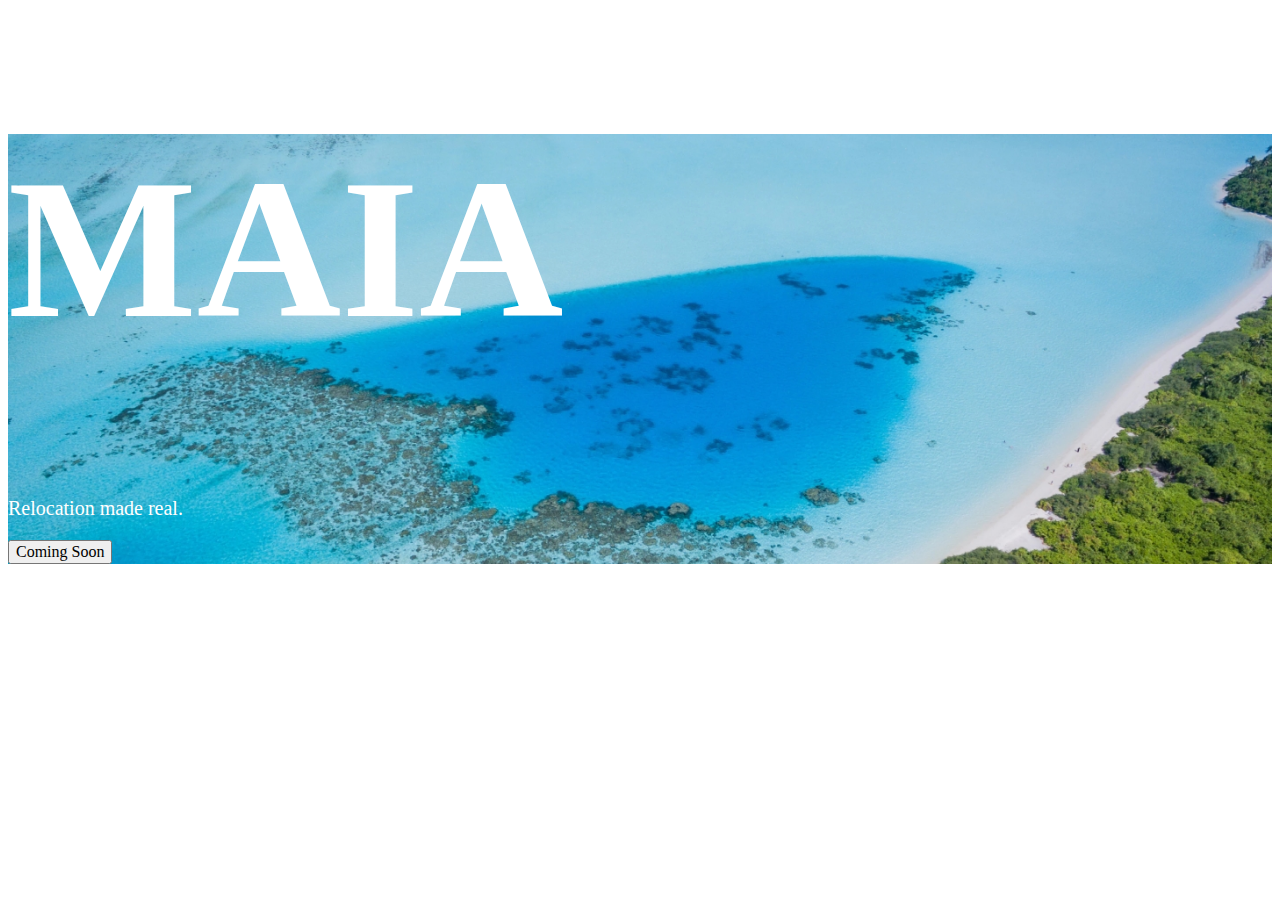
==== index.html @ 39a21998 "first commit" ====
<!doctype html>
<html lang="en">

<head>
    <meta charset="utf-8">
    <meta name="viewport" content="width=device-width, initial-scale=1">
    <title>Maia Realty</title>
    <link href="https://cdn.jsdelivr.net/npm/bootstrap@5.3.0-alpha1/dist/css/bootstrap.min.css" rel="stylesheet"
        integrity="sha384-GLhlTQ8iRABdZLl6O3oVMWSktQOp6b7In1Zl3/Jr59b6EGGoI1aFkw7cmDA6j6gD" crossorigin="anonymous">
    <link rel="stylesheet" href="style.css">
</head>

<body>
    
    <div class="homepage">

        <div class="banner text-center">
            <h1>MAIA</h1>
            <p>Relocation made real.</p>
            <button class="btn btn-primary py-3 px-4 rounded-5">Coming Soon</button>
        </div>

    </div>


    <script src="https://cdn.jsdelivr.net/npm/bootstrap@5.3.0-alpha1/dist/js/bootstrap.bundle.min.js"
        integrity="sha384-w76AqPfDkMBDXo30jS1Sgez6pr3x5MlQ1ZAGC+nuZB+EYdgRZgiwxhTBTkF7CXvN"
        crossorigin="anonymous"></script>
</body>

</html>
---- style.css ----
@import url('https://fonts.googleapis.com/css2?family=Roboto:wght@400;500;700&display=swap');

:root{
    --roboto: font-family: 'Roboto', sans-serif;
}

.roboto{
    font-family: 'Roboto', sans-serif;
}

.homepage .banner{
    background-image: url(images/Image.jpg);
    background-size: cover;
    background-repeat: no-repeat;
    color: white;
}

.banner h1{
    font-size: 200px;
}

.banner p{
    font-size: 20px;
    font-family: var(--roboto)
}

.banner button{
    font-family: var(--roboto);
    font-weight: 500;
    font-size: 16px;
}
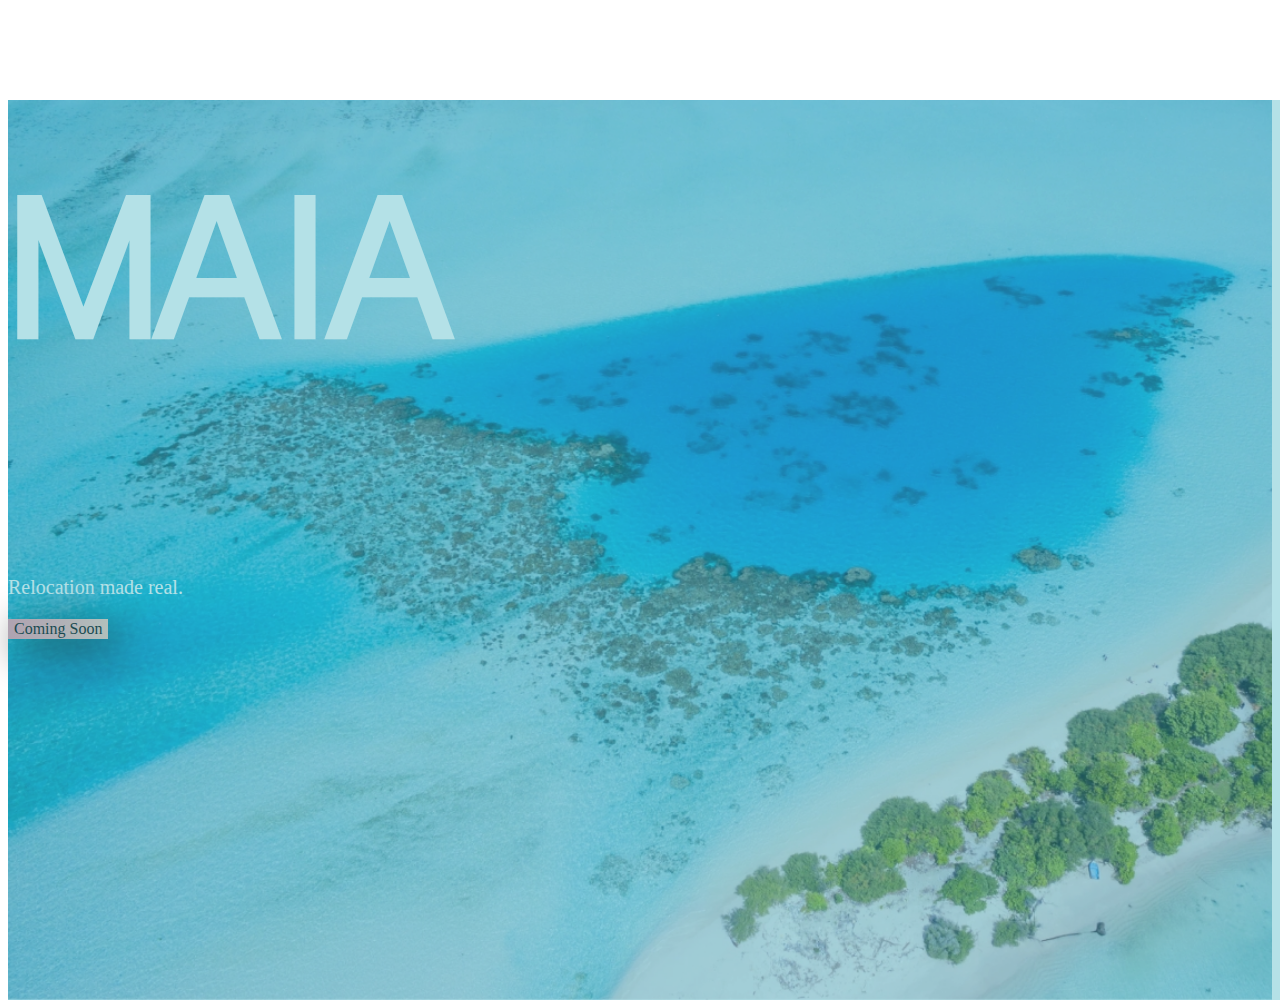
==== commit d25901de: "word done" ====
--- a/index.html
+++ b/index.html
@@ -8,16 +8,20 @@
     <link href="https://cdn.jsdelivr.net/npm/bootstrap@5.3.0-alpha1/dist/css/bootstrap.min.css" rel="stylesheet"
         integrity="sha384-GLhlTQ8iRABdZLl6O3oVMWSktQOp6b7In1Zl3/Jr59b6EGGoI1aFkw7cmDA6j6gD" crossorigin="anonymous">
     <link rel="stylesheet" href="style.css">
+    <link rel="stylesheet" href="custom_fonts/khamer_NM_font/stylesheet.css">
 </head>
 
 <body>
     
     <div class="homepage">
 
-        <div class="banner text-center">
-            <h1>MAIA</h1>
-            <p>Relocation made real.</p>
-            <button class="btn btn-primary py-3 px-4 rounded-5">Coming Soon</button>
+        <div class="banner text-center d-flex justify-content-center align-items-center">
+            <img class="color-shadow" src="images/Rectangle 1.jpg" alt="">
+            <div class="banner-text">
+                <h1>MAIA</h1>
+                <p>Relocation made real.</p>
+                <button class="btn btn-primary py-3 px-4 rounded-5 mt-4">Coming Soon</button>
+            </div>
         </div>
 
     </div>
--- a/style.css
+++ b/style.css
@@ -13,19 +13,61 @@
     background-size: cover;
     background-repeat: no-repeat;
     color: white;
+    height: 100vh;
+    position: relative;
+}
+
+.banner div{
+    z-index: 10;
 }
 
 .banner h1{
     font-size: 200px;
+    margin-top: 100px;
+    /* padding: 0 !important; */
+    font-family: 'khmer_sangam_mn';
 }
 
 .banner p{
     font-size: 20px;
-    font-family: var(--roboto)
+    font-family: var(--roboto);
+    margin-top: -70px;
 }
 
 .banner button{
     font-family: var(--roboto);
     font-weight: 500;
     font-size: 16px;
-}+    background-image: linear-gradient(to right, #F798A5, #F9ADAD, #FBC8B7);
+    border: 0;
+    box-shadow: 10px 10px 40px black;
+}
+
+.color-shadow{
+    position: absolute;
+    height: 100vh;
+    width: 100vw;
+    opacity: 40%;
+    z-index: 1;
+}
+
+ /*------------------------------------------------ tab view  --------------------------------------------*/
+
+ @media only screen and (min-width: 577px) and (max-width: 990px) {
+    .banner h1{
+        font-size: 150px;
+    }
+ }
+
+
+
+ /*----------------------------------------------- Mobile view  ------------------------------------------*/
+ @media only screen and (max-width: 576px) {
+    .banner h1 {
+            font-size: 100px;
+    }
+
+    .banner p{
+        margin-top: -45px;
+    }
+ }--- a/custom_fonts/khamer_NM_font/stylesheet.css
+++ b/custom_fonts/khamer_NM_font/stylesheet.css
@@ -0,0 +1,12 @@
+/*! Generated by Font Squirrel (https://www.fontsquirrel.com) on March 19, 2023 */
+
+
+
+@font-face {
+    font-family: 'khmer_sangam_mn';
+    src: url('khmer-sangam-mn-webfont.woff2') format('woff2'),
+         url('khmer-sangam-mn-webfont.woff') format('woff');
+    font-weight: normal;
+    font-style: normal;
+
+}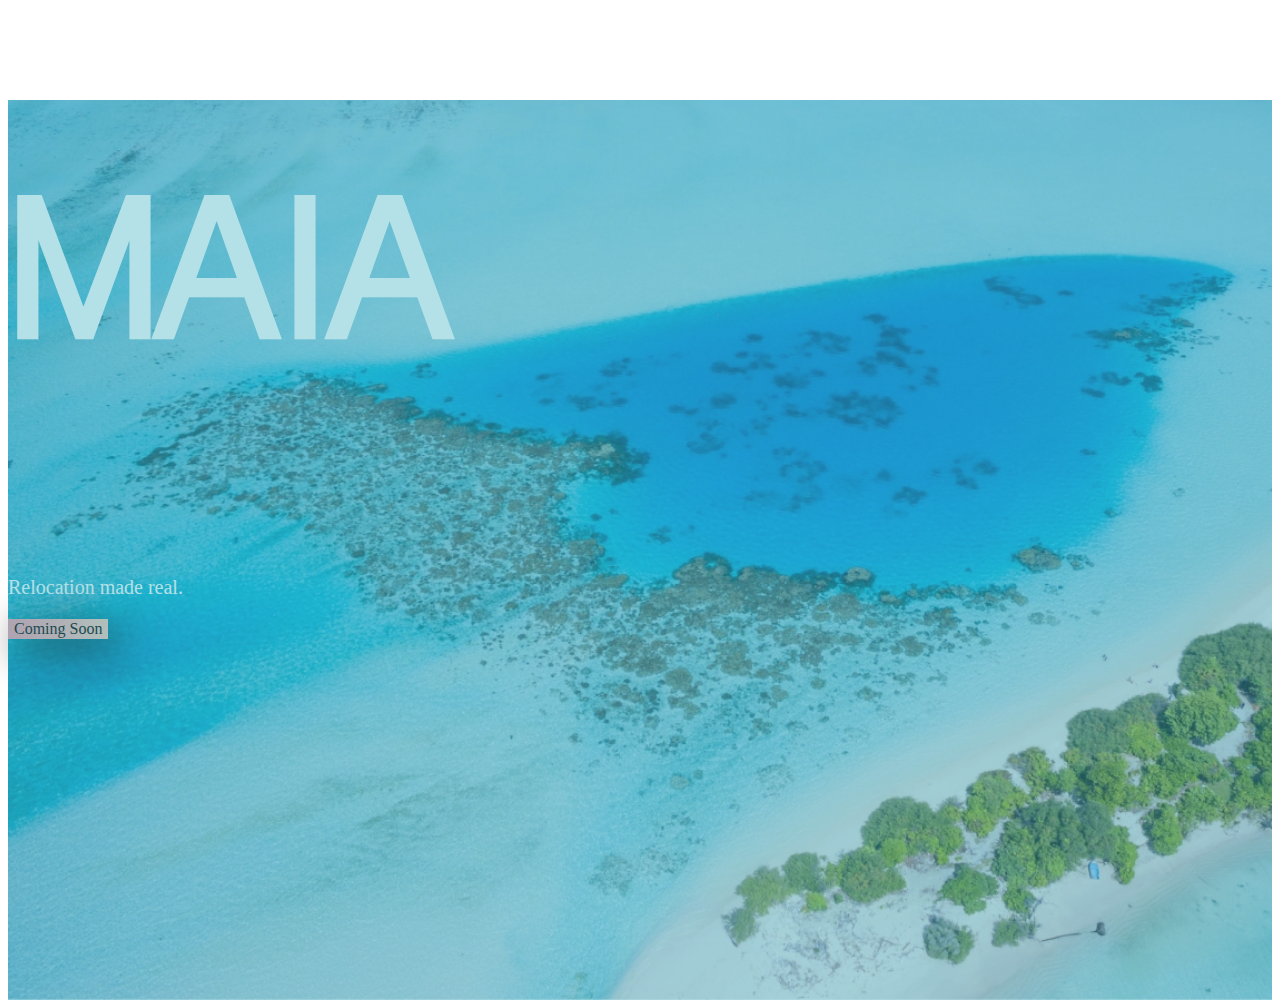
==== commit 2640ea66: "code update" ====
--- a/index.html
+++ b/index.html
@@ -27,6 +27,7 @@
     </div>
 
 
+
     <script src="https://cdn.jsdelivr.net/npm/bootstrap@5.3.0-alpha1/dist/js/bootstrap.bundle.min.js"
         integrity="sha384-w76AqPfDkMBDXo30jS1Sgez6pr3x5MlQ1ZAGC+nuZB+EYdgRZgiwxhTBTkF7CXvN"
         crossorigin="anonymous"></script>
--- a/style.css
+++ b/style.css
@@ -46,7 +46,8 @@
 .color-shadow{
     position: absolute;
     height: 100vh;
-    width: 100vw;
+    /* width: 100vw; */
+    width: 100%;
     opacity: 40%;
     z-index: 1;
 }
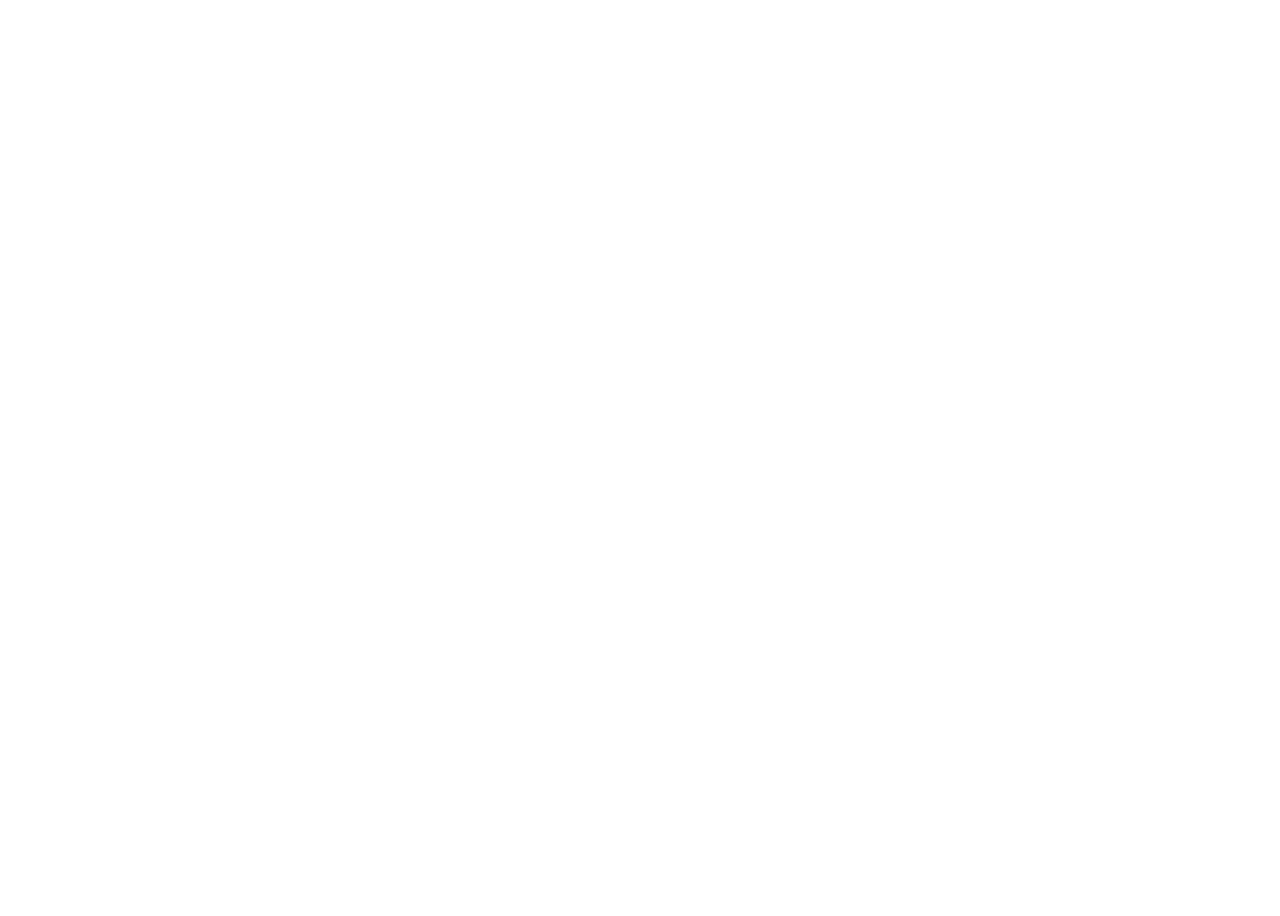
==== commit aa843433: "update code" ====
--- a/index.html
+++ b/index.html
@@ -16,11 +16,12 @@
     <div class="homepage">
 
         <div class="banner text-center d-flex justify-content-center align-items-center">
-            <img class="color-shadow" src="images/Rectangle 1.jpg" alt="">
+            <video class="bg-video" src="videos/header_background_maia.mp4" autoplay loop></video>
+            <!-- <img class="color-shadow" src="images/Rectangle 1.jpg" alt=""> -->
             <div class="banner-text">
                 <h1>MAIA</h1>
                 <p>Relocation made real.</p>
-                <button class="btn btn-primary py-3 px-4 rounded-5 mt-4">Coming Soon</button>
+                <!-- <button class="btn btn-primary py-3 px-4 rounded-5 mt-4">Coming Soon</button> -->
             </div>
         </div>
 
--- a/style.css
+++ b/style.css
@@ -9,7 +9,8 @@
 }
 
 .homepage .banner{
-    background-image: url(images/Image.jpg);
+    /* background-image: url(images/Image.jpg); */
+    /* background-image: url("videos/header_background_maia.mp4"); */
     background-size: cover;
     background-repeat: no-repeat;
     color: white;
@@ -43,13 +44,30 @@
     box-shadow: 10px 10px 40px black;
 }
 
+.bg-video{
+    position: relative;
+    /* height: 100vh; */
+    /* height: 100vh; */
+    /* width: 100vw; */
+    width: 100%;
+    /* opacity: 40%; */
+    z-index: 0;
+}
+
+
 .color-shadow{
     position: absolute;
     height: 100vh;
-    /* width: 100vw; */
-    width: 100%;
+    width: 100vw;
+    /* width: auto; */
     opacity: 40%;
     z-index: 1;
+}
+
+
+.banner-text{
+    position: absolute;
+    /* z-index: 2; */
 }
 
  /*------------------------------------------------ tab view  --------------------------------------------*/
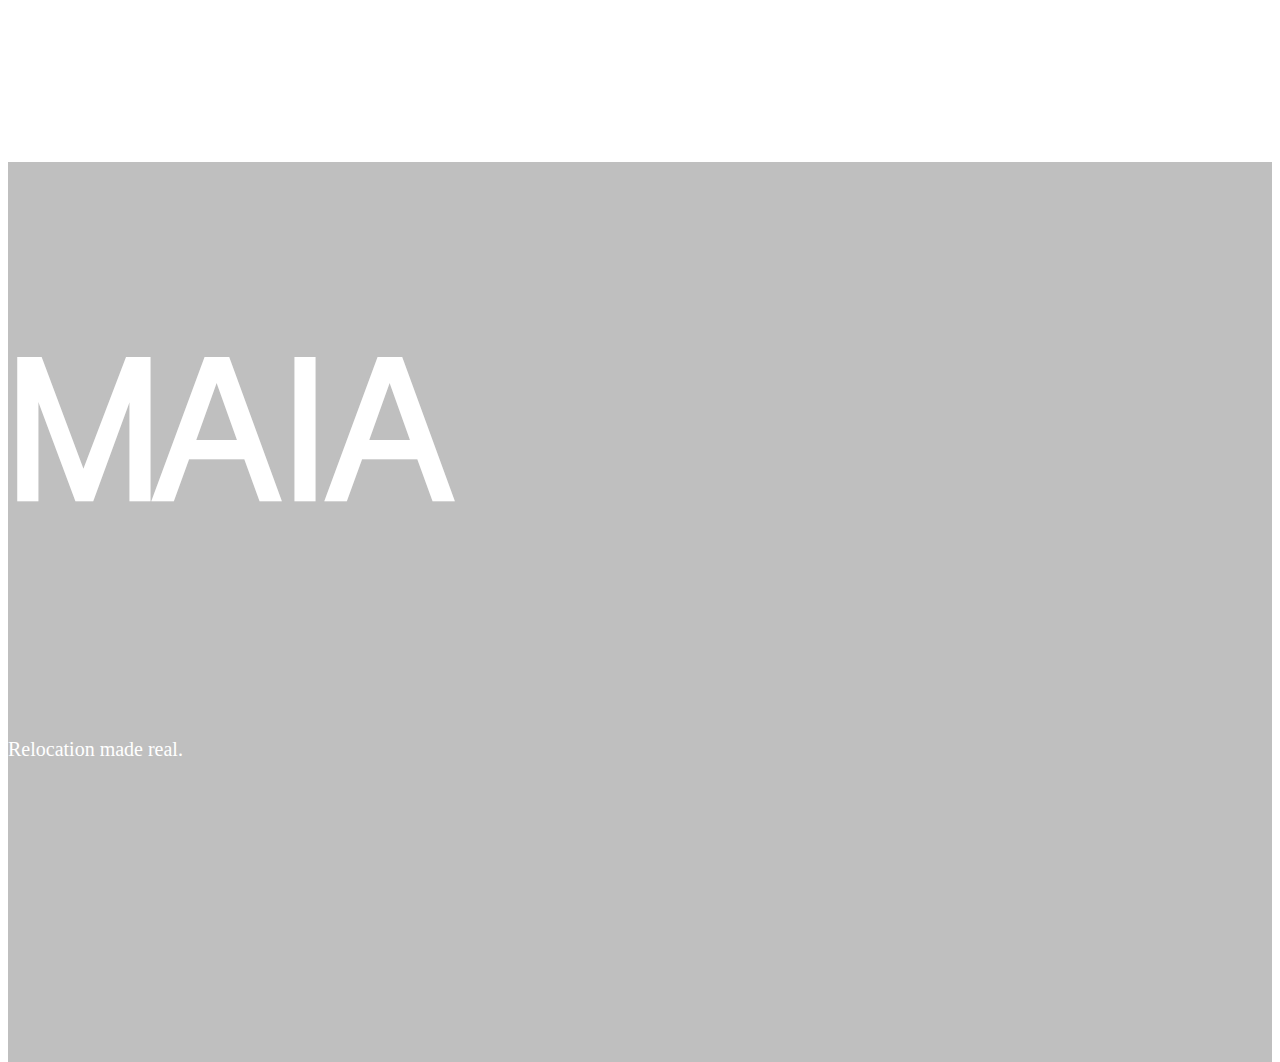
==== commit 946dabd7: "code update" ====
--- a/index.html
+++ b/index.html
@@ -16,8 +16,11 @@
     <div class="homepage">
 
         <div class="banner text-center d-flex justify-content-center align-items-center">
+            <!-- <img class="color-shadow" src="images/Rectangle 1.jpg" alt=""> -->
             <video class="bg-video" src="videos/header_background_maia.mp4" autoplay loop></video>
-            <!-- <img class="color-shadow" src="images/Rectangle 1.jpg" alt=""> -->
+            <div class="black-shadow">
+
+            </div>
             <div class="banner-text">
                 <h1>MAIA</h1>
                 <p>Relocation made real.</p>
--- a/style.css
+++ b/style.css
@@ -45,29 +45,38 @@
 }
 
 .bg-video{
-    position: relative;
-    /* height: 100vh; */
+    /* position: relative; */
+    /* height: 100%; */
     /* height: 100vh; */
     /* width: 100vw; */
     width: 100%;
     /* opacity: 40%; */
-    z-index: 0;
+    z-index: 1;
 }
 
 
 .color-shadow{
+    /* position: absolute; */
+    /* height: 100vh; */
+    /* width: 100vw; */
+    /* width: auto; */
+    opacity: 25%;
+    /* z-index: 1; */
+}
+
+.black-shadow{
     position: absolute;
-    height: 100vh;
-    width: 100vw;
-    /* width: auto; */
-    opacity: 40%;
+    height: 100%;
+    width: 100%;
+    background-color: black;
+    opacity: 25%;
     z-index: 1;
 }
 
 
 .banner-text{
     position: absolute;
-    /* z-index: 2; */
+    z-index: 2;
 }
 
  /*------------------------------------------------ tab view  --------------------------------------------*/
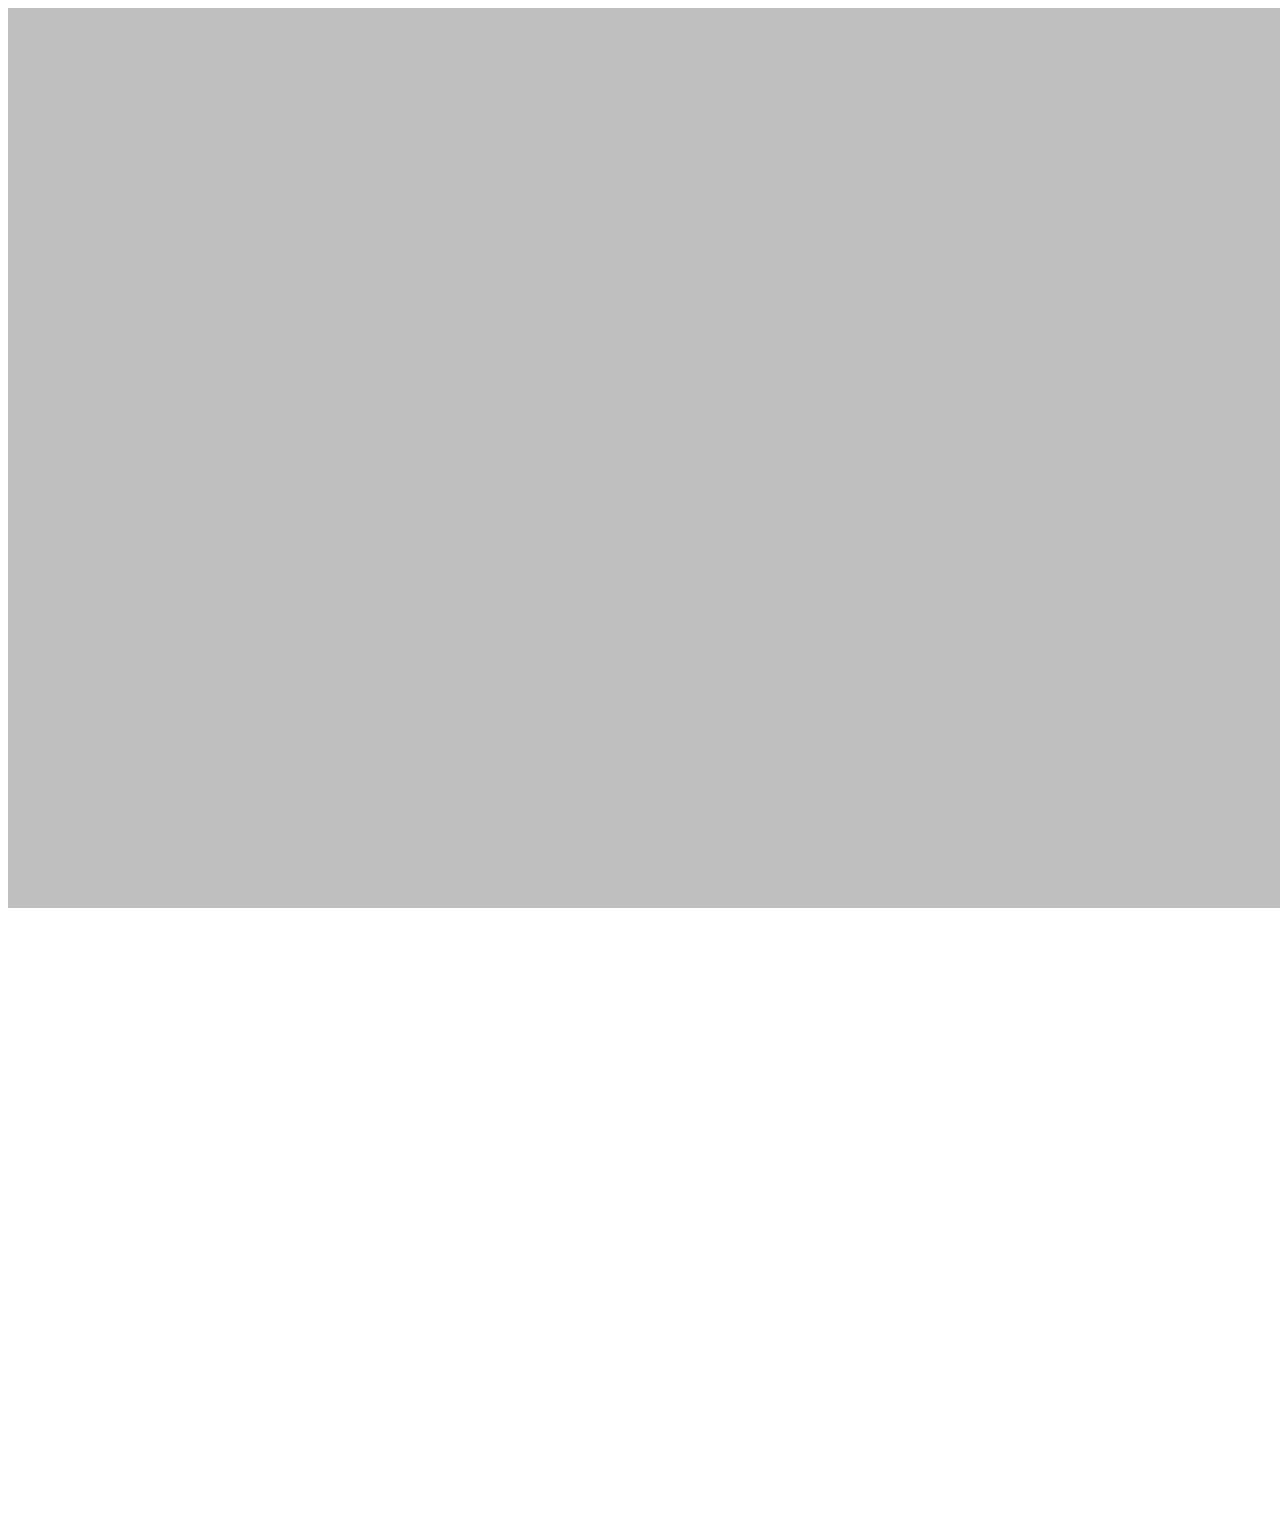
==== commit ccd67c76: "code update and finished" ====
--- a/index.html
+++ b/index.html
@@ -17,10 +17,12 @@
 
         <div class="banner text-center d-flex justify-content-center align-items-center">
             <!-- <img class="color-shadow" src="images/Rectangle 1.jpg" alt=""> -->
-            <video class="bg-video" src="videos/header_background_maia.mp4" autoplay loop></video>
-            <div class="black-shadow">
-
-            </div>
+            
+            <div class="blackShadow"></div>
+            <video autoplay loop muted class="bg-video img-fluid" src="videos/header_background_maia.mp4" >
+            </video>
+            
+            
             <div class="banner-text">
                 <h1>MAIA</h1>
                 <p>Relocation made real.</p>
--- a/style.css
+++ b/style.css
@@ -9,17 +9,17 @@
 }
 
 .homepage .banner{
+    position: relative;
     /* background-image: url(images/Image.jpg); */
-    /* background-image: url("videos/header_background_maia.mp4"); */
-    background-size: cover;
-    background-repeat: no-repeat;
+    /* background-size: cover; */
+    /* background-repeat: no-repeat; */
     color: white;
     height: 100vh;
-    position: relative;
+    width: 100vw;
 }
 
 .banner div{
-    z-index: 10;
+    /* z-index: 10; */
 }
 
 .banner h1{
@@ -44,34 +44,38 @@
     box-shadow: 10px 10px 40px black;
 }
 
+
 .bg-video{
     /* position: relative; */
-    /* height: 100%; */
+    height: 100%;
     /* height: 100vh; */
     /* width: 100vw; */
     width: 100%;
+    object-fit: cover;
+    /* width: 1800px; */
     /* opacity: 40%; */
-    z-index: 1;
+    /* z-index: 0; */
 }
 
+.blackShadow{
+    /* position: absolute; */
+    position: absolute;
+    height: 100%;
+    width: 100%;
+    background-color: black;
+    opacity: 25%;
+    z-index: 2;
+}
 
 .color-shadow{
     /* position: absolute; */
     /* height: 100vh; */
     /* width: 100vw; */
     /* width: auto; */
-    opacity: 25%;
-    /* z-index: 1; */
+    /* opacity: 25%; */
+    /* z-index: 5; */
 }
 
-.black-shadow{
-    position: absolute;
-    height: 100%;
-    width: 100%;
-    background-color: black;
-    opacity: 25%;
-    z-index: 1;
-}
 
 
 .banner-text{
